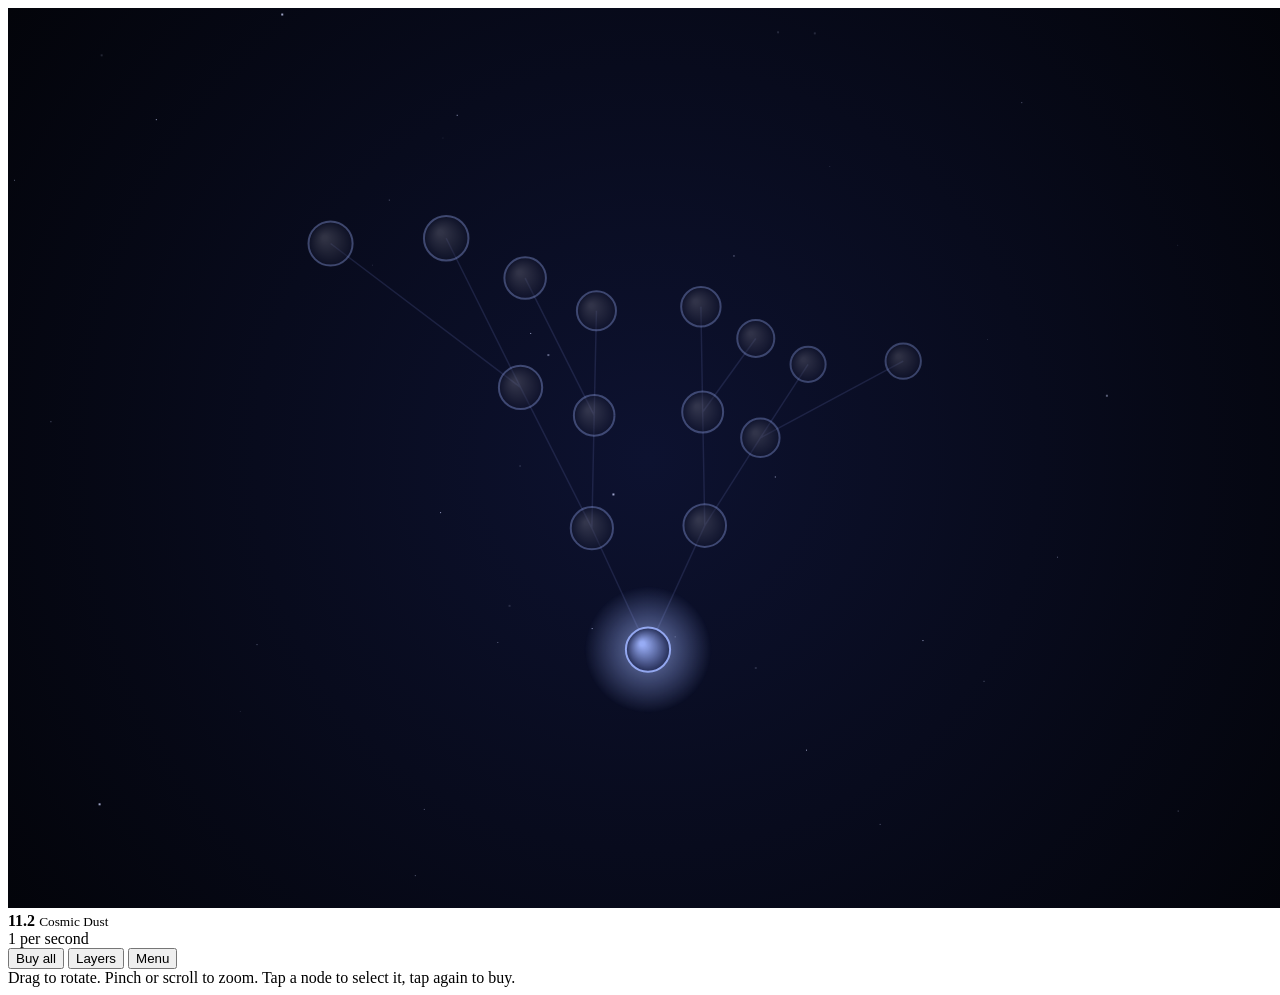
==== index.html @ a91cc4de "Add files via upload" ====
<!doctype html>
<html lang="en">
<head>
<meta charset="utf-8">
<meta name="viewport" content="width=device-width, initial-scale=1, viewport-fit=cover, user-scalable=no">
<meta name="theme-color" content="#05060d">
<title>Galactic Upg Tree : Remade</title>
<meta name="description" content="Galactic Upg Tree : Remade, a 3D incremental upgrade tree. Buy glowing nodes, then collapse your progress into stars, nebulae and galaxies.">
<link rel="stylesheet" href="style.css">
</head>
<body>
<canvas id="cv" aria-label="3D upgrade tree"></canvas>
<div id="hud">
  <div id="top">
    <div class="big"><b id="dust">10</b> <small>Cosmic Dust</small></div>
    <div class="sub"><span id="rate">0</span> per second</div>
    <div id="chips"></div>
  </div>
  <div id="btns">
    <button id="buyall">Buy all</button>
    <button id="layersBtn">Layers</button>
    <button id="menuBtn">Menu</button>
  </div>
  <aside id="layers" hidden></aside>
  <aside id="menu" hidden>
    <b>Galactic Upg Tree : Remade</b>
    <button id="music">Music: off</button>
    <button id="eco">Eco mode: off</button>
    <button id="cam">Reset camera</button>
    <button id="save">Save</button>
    <button id="export">Export save</button>
    <button id="import">Import save</button>
    <button id="reset">Hard reset</button>
    <p class="dim small">Autosaves every 10 seconds. Offline progress up to 12 hours.<br>Goal: reach 1e150 Cosmic Dust.</p>
  </aside>
  <div id="info" hidden>
    <b id="nm"></b><p id="fxd"></p><p id="cost"></p><p id="state" class="dim small"></p>
    <button id="buy">Buy</button>
  </div>
  <div id="hint">Drag to rotate. Pinch or scroll to zoom. Tap a node to select it, tap again to buy.</div>
</div>
<div id="toast" role="status" aria-live="polite"></div>
<script src="core.js"></script>
<script src="app.js"></script>
</body>
</html>
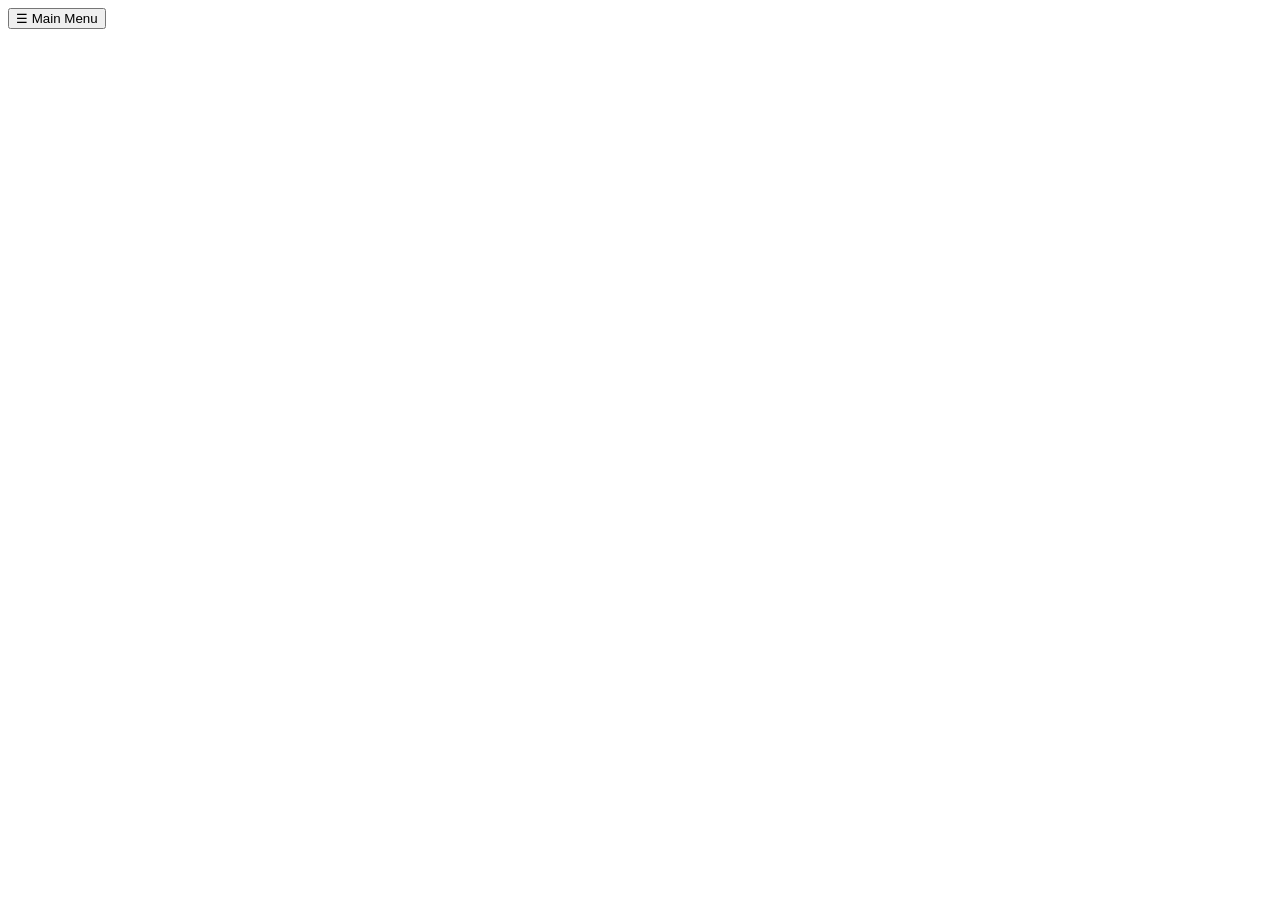
==== commit 0557071a: "Add files via upload" ====
--- a/index.html
+++ b/index.html
@@ -2,45 +2,21 @@
 <html lang="en">
 <head>
 <meta charset="utf-8">
-<meta name="viewport" content="width=device-width, initial-scale=1, viewport-fit=cover, user-scalable=no">
-<meta name="theme-color" content="#05060d">
-<title>Galactic Upg Tree : Remade</title>
-<meta name="description" content="Galactic Upg Tree : Remade, a 3D incremental upgrade tree. Buy glowing nodes, then collapse your progress into stars, nebulae and galaxies.">
-<link rel="stylesheet" href="style.css">
+<meta name="viewport" content="width=device-width, initial-scale=1">
+<title>Main Menu</title>
+<meta name="description" content="Main Menu: a tiny desktop in the browser with folders, games and a command-line app.">
+<link rel="stylesheet" href="os/os.css">
 </head>
 <body>
-<canvas id="cv" aria-label="3D upgrade tree"></canvas>
-<div id="hud">
-  <div id="top">
-    <div class="big"><b id="dust">10</b> <small>Cosmic Dust</small></div>
-    <div class="sub"><span id="rate">0</span> per second</div>
-    <div id="chips"></div>
-  </div>
-  <div id="btns">
-    <button id="buyall">Buy all</button>
-    <button id="layersBtn">Layers</button>
-    <button id="menuBtn">Menu</button>
-  </div>
-  <aside id="layers" hidden></aside>
-  <aside id="menu" hidden>
-    <b>Galactic Upg Tree : Remade</b>
-    <button id="music">Music: off</button>
-    <button id="eco">Eco mode: off</button>
-    <button id="cam">Reset camera</button>
-    <button id="save">Save</button>
-    <button id="export">Export save</button>
-    <button id="import">Import save</button>
-    <button id="reset">Hard reset</button>
-    <p class="dim small">Autosaves every 10 seconds. Offline progress up to 12 hours.<br>Goal: reach 1e150 Cosmic Dust.</p>
-  </aside>
-  <div id="info" hidden>
-    <b id="nm"></b><p id="fxd"></p><p id="cost"></p><p id="state" class="dim small"></p>
-    <button id="buy">Buy</button>
-  </div>
-  <div id="hint">Drag to rotate. Pinch or scroll to zoom. Tap a node to select it, tap again to buy.</div>
+<div id="desktop" aria-label="Desktop"></div>
+<div id="wins"></div>
+<div id="menu" hidden></div>
+<div id="taskbar">
+  <button id="start">☰ Main Menu</button>
+  <div id="tasks"></div>
+  <span id="clock"></span>
 </div>
-<div id="toast" role="status" aria-live="polite"></div>
-<script src="core.js"></script>
-<script src="app.js"></script>
+<script src="os/fs.js"></script>
+<script src="os/os.js"></script>
 </body>
 </html>
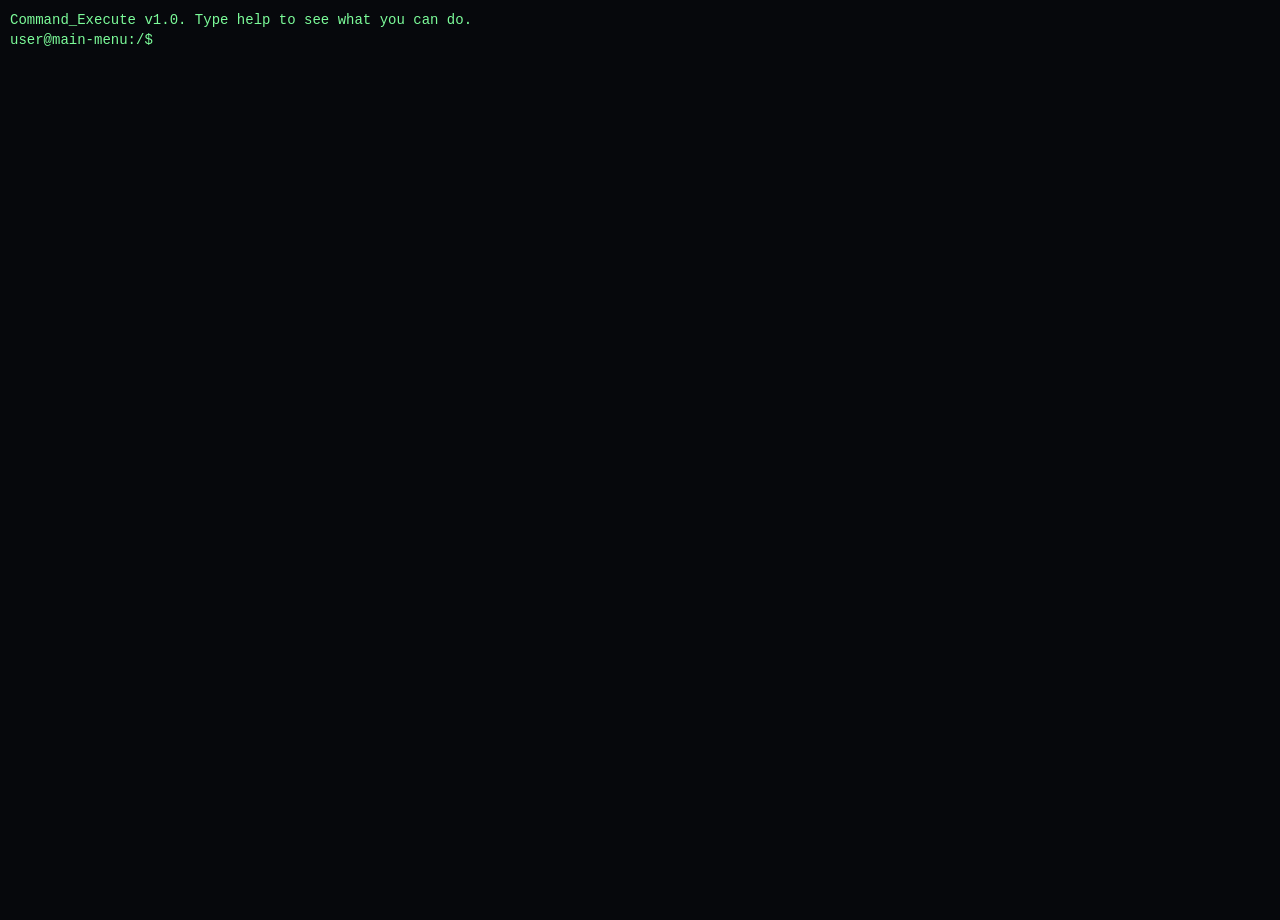
==== commit e9f36295: "Add files via upload" ====
--- a/index.html
+++ b/index.html
@@ -3,20 +3,20 @@
 <head>
 <meta charset="utf-8">
 <meta name="viewport" content="width=device-width, initial-scale=1">
-<title>Main Menu</title>
-<meta name="description" content="Main Menu: a tiny desktop in the browser with folders, games and a command-line app.">
-<link rel="stylesheet" href="os/os.css">
+<title>Command_Execute</title>
+<style>
+:root{--fg:#7CFC9A}
+html,body{height:100%;margin:0;background:#06080c;color:var(--fg);font:14px/1.45 ui-monospace,Menlo,Consolas,monospace}
+#term{height:100%;overflow:auto;padding:10px;cursor:text}
+#out div{white-space:pre-wrap;word-break:break-word}
+.err{color:#ff7b7b}.dim{opacity:.6}
+#line{display:flex;gap:8px}
+#in{flex:1;background:none;border:0;color:inherit;font:inherit;outline:none;caret-color:var(--fg)}
+</style>
 </head>
 <body>
-<div id="desktop" aria-label="Desktop"></div>
-<div id="wins"></div>
-<div id="menu" hidden></div>
-<div id="taskbar">
-  <button id="start">☰ Main Menu</button>
-  <div id="tasks"></div>
-  <span id="clock"></span>
-</div>
-<script src="os/fs.js"></script>
-<script src="os/os.js"></script>
+<div id="term"><div id="out"></div><div id="line"><span id="pr"></span><input id="in" autocomplete="off" autocapitalize="off" spellcheck="false" aria-label="Command"></div></div>
+<script src="../../os/fs.js"></script>
+<script src="terminal.js"></script>
 </body>
 </html>
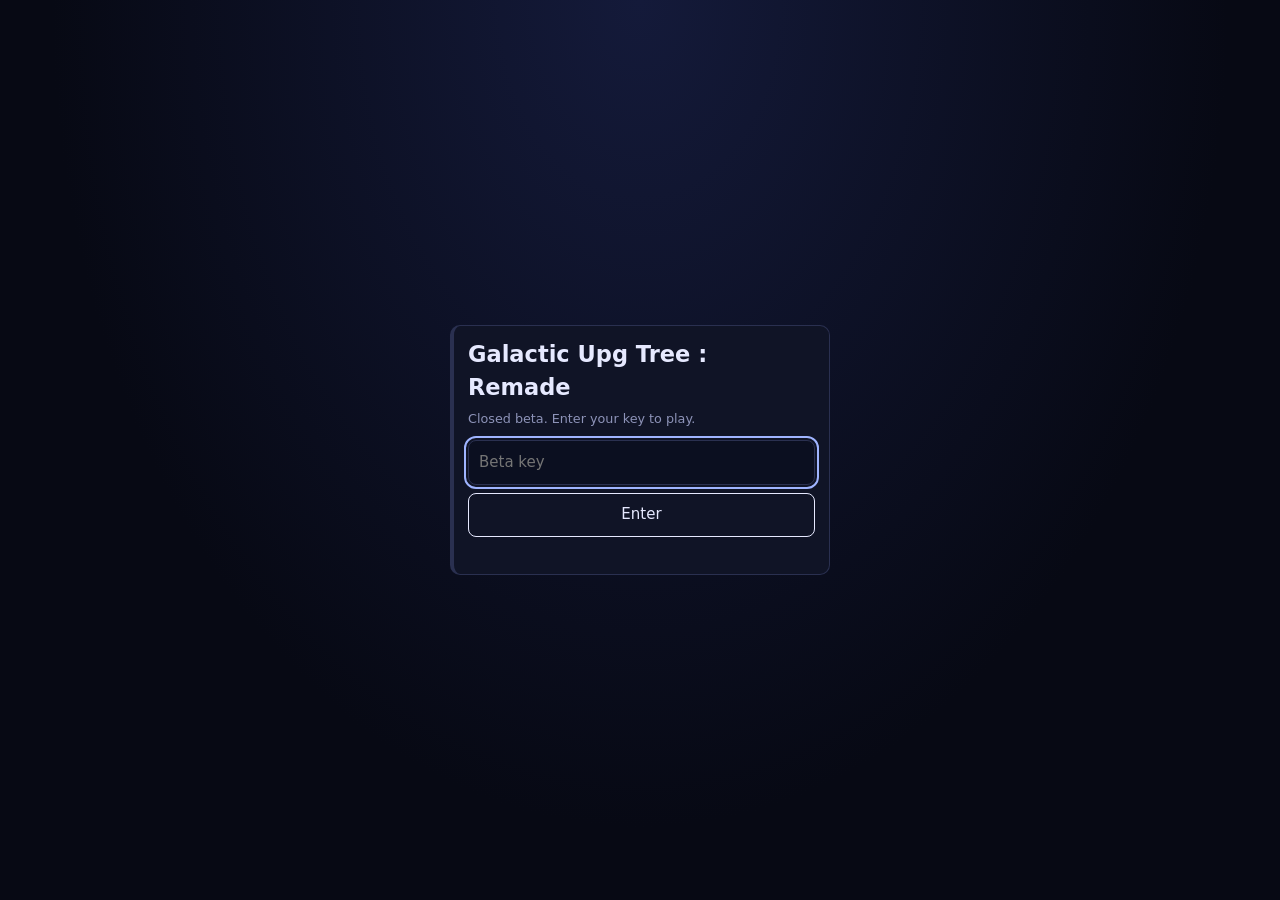
==== commit e5a073b3: "Add files via upload" ====
--- a/index.html
+++ b/index.html
@@ -2,21 +2,31 @@
 <html lang="en">
 <head>
 <meta charset="utf-8">
-<meta name="viewport" content="width=device-width, initial-scale=1">
-<title>Command_Execute</title>
-<style>
-:root{--fg:#7CFC9A}
-html,body{height:100%;margin:0;background:#06080c;color:var(--fg);font:14px/1.45 ui-monospace,Menlo,Consolas,monospace}
-#term{height:100%;overflow:auto;padding:10px;cursor:text}
-#out div{white-space:pre-wrap;word-break:break-word}
-.err{color:#ff7b7b}.dim{opacity:.6}
-#line{display:flex;gap:8px}
-#in{flex:1;background:none;border:0;color:inherit;font:inherit;outline:none;caret-color:var(--fg)}
-</style>
+<meta name="viewport" content="width=device-width, initial-scale=1, viewport-fit=cover">
+<meta name="theme-color" content="#070914">
+<title>Galactic Upg Tree : Remade</title>
+<meta name="description" content="Galactic Upg Tree : Remade, a 2D upgrade tree incremental with six reset layers, new currencies in every layer and generated music.">
+<link rel="stylesheet" href="style.css">
 </head>
-<body>
-<div id="term"><div id="out"></div><div id="line"><span id="pr"></span><input id="in" autocomplete="off" autocapitalize="off" spellcheck="false" aria-label="Command"></div></div>
-<script src="../../os/fs.js"></script>
-<script src="terminal.js"></script>
+<body class="locked">
+<div id="gate" hidden>
+  <div class="card">
+    <h2>Galactic Upg Tree : Remade</h2>
+    <p class="dim small">Closed beta. Enter your key to play.</p>
+    <input id="gateKey" type="text" autocomplete="off" autocapitalize="off" spellcheck="false" placeholder="Beta key" aria-label="Beta key">
+    <button id="gateBtn" class="go">Enter</button>
+    <p id="gateMsg" class="small" role="alert"></p>
+  </div>
+</div>
+<header>
+  <div class="big"><b id="dust">10</b> <small>Cosmic Dust</small></div>
+  <div class="sub"><span id="rate">0</span> per second</div>
+  <div id="chips"></div>
+  <nav id="tabs" role="tablist" aria-label="Layers"></nav>
+</header>
+<main id="main"></main>
+<canvas id="fx" aria-hidden="true"></canvas>
+<div id="toast" role="status" aria-live="polite"></div>
+<script src="gate.js"></script>
 </body>
 </html>
--- a/style.css
+++ b/style.css
@@ -0,0 +1,46 @@
+:root{--bg:#070914;--card:#101426;--line:#2a3050;--ink:#e6e9ff;--dim:#8d93b8;--acc:#9fb4ff;--ok:#a5d6a7;--warn:#ffe082}
+*{box-sizing:border-box;-webkit-tap-highlight-color:transparent}
+html{-webkit-text-size-adjust:100%}
+body{margin:0;background:radial-gradient(ellipse at top,#141a3a,var(--bg) 65%) fixed;color:var(--ink);font:15px/1.5 Verdana,Geneva,system-ui,sans-serif;padding:env(safe-area-inset-top) env(safe-area-inset-right) calc(env(safe-area-inset-bottom) + 30px) env(safe-area-inset-left)}
+header,main{max-width:980px;margin:0 auto;padding:0 12px}
+.big{font-size:clamp(1.3rem,5vw,1.9rem);margin-top:12px;overflow-wrap:anywhere}.big b{color:var(--acc);text-shadow:0 0 14px var(--acc)}.big small{font-size:.5em;color:var(--dim)}
+.sub{color:var(--dim)}
+#chips{display:flex;flex-wrap:wrap;gap:6px;margin:8px 0}
+.chip{border:1px solid var(--c);color:var(--c);border-radius:14px;padding:2px 10px;font-size:.82em}
+nav{display:flex;gap:6px;overflow-x:auto;padding:6px 0;scrollbar-width:thin}
+button{font:inherit;color:var(--ink);background:var(--card);border:1px solid var(--line);border-radius:8px;padding:8px 12px;min-height:44px;cursor:pointer;touch-action:manipulation;user-select:none;-webkit-touch-callout:none}
+button:hover:not(:disabled){border-color:var(--acc)}button:disabled{opacity:.4;cursor:not-allowed}
+nav button{flex:none;white-space:nowrap;border-color:var(--c,var(--line))}nav .on{background:#1a2142;color:var(--c,var(--acc))}
+nav .new{animation:glow 1.4s ease-in-out infinite}@keyframes glow{50%{box-shadow:0 0 12px var(--c)}}
+section[hidden]{display:none}
+.card{background:var(--card);border:1px solid var(--line);border-left:4px solid var(--c,var(--line));border-radius:10px;padding:12px 14px;margin:12px 0}
+.card h2,.card h3{margin:0 0 4px;color:var(--c,var(--ink))}.card p{margin:4px 0}
+.go{width:100%;margin-top:8px;border-color:var(--c)}
+.dim{color:var(--dim)}.small{font-size:.85em}
+.bar{height:8px;background:#1a2040;border-radius:4px;overflow:hidden;margin:8px 0}.bar i{display:block;height:100%;width:0;background:var(--c);transition:width .2s}
+.buys{display:grid;grid-template-columns:repeat(auto-fit,minmax(200px,1fr));gap:8px;margin-top:8px}
+.buys button{text-align:left;border-color:var(--c)}.buys small{display:block;color:var(--dim)}
+.tools{display:flex;gap:8px;flex-wrap:wrap;align-items:center;margin:10px 0}
+.treebox{overflow:auto;background:#0b0f20;border:1px solid var(--line);border-radius:10px;padding:14px;-webkit-overflow-scrolling:touch;max-height:75vh}
+.tree{position:relative}.tree svg{position:absolute;left:0;top:0;pointer-events:none}
+.tree path{fill:none;stroke:#2f3868;stroke-width:3}.tree path.on{stroke:var(--c)}
+.node{position:absolute;width:170px;height:78px;padding:6px 9px;text-align:left;display:flex;flex-direction:column;gap:1px;overflow:hidden;border-width:2px}
+.node b{font-size:.82em;line-height:1.15}.node small{font-size:.7em;color:var(--dim);line-height:1.15}.node .cost{margin-top:auto;font-size:.74em;color:var(--warn)}
+.node.owned{background:#17301d;border-color:var(--ok)}.node.ready{border-color:var(--warn)}.node.locked{opacity:.4}
+#fx{position:fixed;inset:0;width:100%;height:100%;display:none;z-index:9;cursor:pointer}
+#toast{position:fixed;left:50%;bottom:calc(env(safe-area-inset-bottom) + 16px);transform:translateX(-50%);background:#1a2042;padding:8px 14px;border-radius:8px;opacity:0;transition:opacity .25s;pointer-events:none;max-width:92vw;text-align:center;z-index:10}
+#toast.show{opacity:1}
+select,input[type=range]{font:inherit;color:var(--ink);background:var(--card);border:1px solid var(--line);border-radius:8px;padding:8px;min-height:44px}
+:focus-visible{outline:2px solid var(--acc);outline-offset:2px}
+@media (prefers-reduced-motion:reduce){#toast,.bar i{transition:none}nav .new{animation:none}}
+
+.node.hide{display:none}
+.ms{margin:4px 0 0;padding-left:18px}.ms li.done{color:var(--ok)}
+
+/* beta key gate */
+body.locked header,body.locked main{display:none}
+#gate{position:fixed;inset:0;display:flex;align-items:center;justify-content:center;padding:16px;z-index:20}
+#gate[hidden]{display:none}
+#gate .card{width:min(380px,100%)}
+#gate input{width:100%;margin-top:8px;font:inherit;color:var(--ink);background:#0b0f20;border:1px solid var(--line);border-radius:8px;padding:10px;min-height:44px}
+#gateMsg{color:#ef9a9a;min-height:1.4em;margin:8px 0 0}
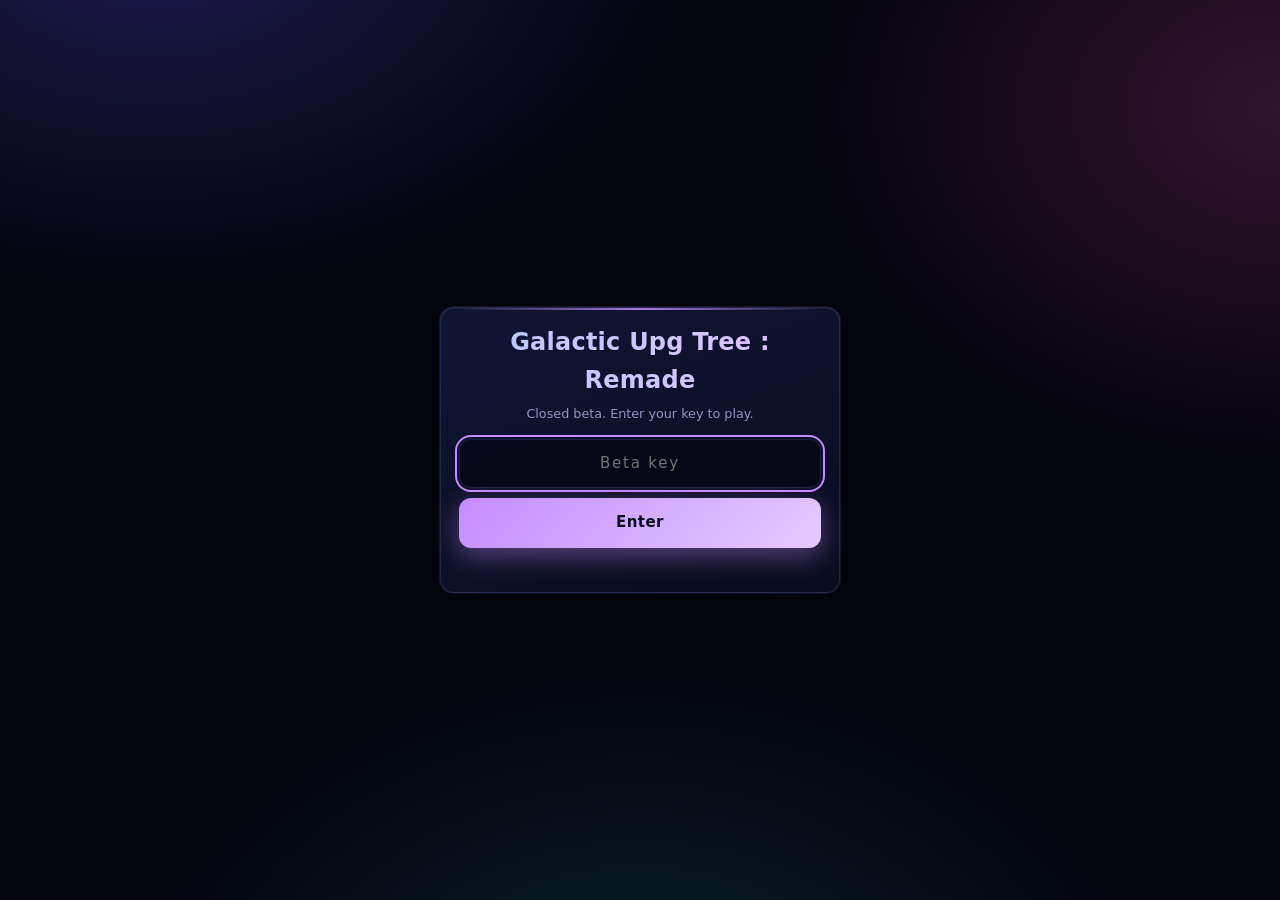
==== commit ae699879: "Add files via upload" ====
--- a/index.html
+++ b/index.html
@@ -9,6 +9,7 @@
 <link rel="stylesheet" href="style.css">
 </head>
 <body class="locked">
+<canvas id="bg" aria-hidden="true"></canvas>
 <div id="gate" hidden>
   <div class="card">
     <h2>Galactic Upg Tree : Remade</h2>
@@ -19,6 +20,7 @@
   </div>
 </div>
 <header>
+  <div class="brand">Galactic Upg Tree <i>: Remade</i></div>
   <div class="big"><b id="dust">10</b> <small>Cosmic Dust</small></div>
   <div class="sub"><span id="rate">0</span> per second</div>
   <div id="chips"></div>
--- a/style.css
+++ b/style.css
@@ -1,46 +1,66 @@
-:root{--bg:#070914;--card:#101426;--line:#2a3050;--ink:#e6e9ff;--dim:#8d93b8;--acc:#9fb4ff;--ok:#a5d6a7;--warn:#ffe082}
+/* Galactic Upg Tree : Remade, glass-and-glow theme */
+:root{--bg:#04050d;--ink:#e9edff;--dim:#8f98c4;--line:rgba(143,168,255,.16);--glass:rgba(14,18,42,.62);--acc:#8fa8ff;--acc2:#c58bff;--ok:#7be0a3;--warn:#ffd36b;--r:14px;--font:"Inter","Segoe UI",system-ui,-apple-system,Roboto,Helvetica,Arial,sans-serif}
 *{box-sizing:border-box;-webkit-tap-highlight-color:transparent}
-html{-webkit-text-size-adjust:100%}
-body{margin:0;background:radial-gradient(ellipse at top,#141a3a,var(--bg) 65%) fixed;color:var(--ink);font:15px/1.5 Verdana,Geneva,system-ui,sans-serif;padding:env(safe-area-inset-top) env(safe-area-inset-right) calc(env(safe-area-inset-bottom) + 30px) env(safe-area-inset-left)}
-header,main{max-width:980px;margin:0 auto;padding:0 12px}
-.big{font-size:clamp(1.3rem,5vw,1.9rem);margin-top:12px;overflow-wrap:anywhere}.big b{color:var(--acc);text-shadow:0 0 14px var(--acc)}.big small{font-size:.5em;color:var(--dim)}
-.sub{color:var(--dim)}
-#chips{display:flex;flex-wrap:wrap;gap:6px;margin:8px 0}
-.chip{border:1px solid var(--c);color:var(--c);border-radius:14px;padding:2px 10px;font-size:.82em}
-nav{display:flex;gap:6px;overflow-x:auto;padding:6px 0;scrollbar-width:thin}
-button{font:inherit;color:var(--ink);background:var(--card);border:1px solid var(--line);border-radius:8px;padding:8px 12px;min-height:44px;cursor:pointer;touch-action:manipulation;user-select:none;-webkit-touch-callout:none}
-button:hover:not(:disabled){border-color:var(--acc)}button:disabled{opacity:.4;cursor:not-allowed}
-nav button{flex:none;white-space:nowrap;border-color:var(--c,var(--line))}nav .on{background:#1a2142;color:var(--c,var(--acc))}
-nav .new{animation:glow 1.4s ease-in-out infinite}@keyframes glow{50%{box-shadow:0 0 12px var(--c)}}
-section[hidden]{display:none}
-.card{background:var(--card);border:1px solid var(--line);border-left:4px solid var(--c,var(--line));border-radius:10px;padding:12px 14px;margin:12px 0}
-.card h2,.card h3{margin:0 0 4px;color:var(--c,var(--ink))}.card p{margin:4px 0}
-.go{width:100%;margin-top:8px;border-color:var(--c)}
+html{-webkit-text-size-adjust:100%;scroll-behavior:smooth}
+body{margin:0;min-height:100vh;color:var(--ink);font:15px/1.55 var(--font);background:var(--bg);padding:env(safe-area-inset-top) env(safe-area-inset-right) calc(env(safe-area-inset-bottom) + 36px) env(safe-area-inset-left)}
+body::before{content:"";position:fixed;inset:0;z-index:-2;pointer-events:none;background:radial-gradient(900px 600px at 12% -8%,rgba(94,84,255,.28),transparent 60%),radial-gradient(800px 600px at 100% 12%,rgba(255,92,190,.18),transparent 60%),radial-gradient(900px 700px at 50% 120%,rgba(38,198,218,.16),transparent 60%)}
+#bg{position:fixed;inset:0;width:100%;height:100%;z-index:-1;pointer-events:none}
+header,main{max-width:1100px;margin:0 auto;padding:0 14px}
+header{position:sticky;top:0;z-index:5;padding-top:10px;background:linear-gradient(180deg,rgba(4,5,13,.92),rgba(4,5,13,.72) 78%,rgba(4,5,13,0));backdrop-filter:blur(10px);-webkit-backdrop-filter:blur(10px)}
+.brand{font-size:.72rem;letter-spacing:.32em;text-transform:uppercase;color:var(--dim)}.brand i{font-style:normal;color:var(--acc2)}
+.big{font-size:clamp(1.5rem,6vw,2.4rem);font-weight:700;letter-spacing:-.01em;line-height:1.15;overflow-wrap:anywhere;font-variant-numeric:tabular-nums}
+.big b{background:linear-gradient(90deg,#b9c8ff,#fff 45%,#d9b8ff);-webkit-background-clip:text;background-clip:text;color:transparent;filter:drop-shadow(0 0 14px rgba(143,168,255,.55))}
+.big small{font-size:.42em;font-weight:500;color:var(--dim);letter-spacing:.08em;text-transform:uppercase;margin-left:4px}
+.sub{color:var(--dim);font-variant-numeric:tabular-nums}.sub span{color:var(--ok);font-weight:600}
+#chips{display:flex;flex-wrap:wrap;gap:6px;margin:8px 0 2px}
+.chip{display:inline-flex;align-items:center;gap:6px;border:1px solid color-mix(in srgb,var(--c) 45%,transparent);background:color-mix(in srgb,var(--c) 10%,rgba(10,12,30,.7));color:var(--c);border-radius:999px;padding:2px 11px;font-size:.8em;font-weight:600;font-variant-numeric:tabular-nums}
+.chip::before{content:"";width:7px;height:7px;border-radius:50%;background:var(--c);box-shadow:0 0 8px var(--c)}
+nav{display:flex;gap:7px;overflow-x:auto;padding:8px 0 10px;scrollbar-width:none;-webkit-overflow-scrolling:touch}nav::-webkit-scrollbar{display:none}
+nav button{flex:none;display:inline-flex;align-items:center;gap:7px;white-space:nowrap;border-radius:999px;padding:7px 15px;min-height:42px;background:rgba(14,18,42,.55);border:1px solid var(--line);color:var(--dim);font-weight:600;font-size:.88em}
+nav button .ico{color:var(--c,var(--acc));font-size:1.1em;filter:drop-shadow(0 0 6px var(--c,var(--acc)))}
+nav button.on{color:#fff;background:linear-gradient(135deg,color-mix(in srgb,var(--c,var(--acc)) 38%,#10163a),#10163a);border-color:color-mix(in srgb,var(--c,var(--acc)) 70%,transparent);box-shadow:0 0 18px color-mix(in srgb,var(--c,var(--acc)) 35%,transparent)}
+nav .new{animation:glow 1.3s ease-in-out infinite}@keyframes glow{50%{box-shadow:0 0 22px var(--c),0 0 4px var(--c) inset}}
+button{font:inherit;color:var(--ink);cursor:pointer;touch-action:manipulation;user-select:none;-webkit-touch-callout:none;min-height:44px;border-radius:12px;padding:8px 14px;border:1px solid var(--line);background:linear-gradient(180deg,rgba(32,40,92,.7),rgba(16,20,50,.8));transition:transform .12s,box-shadow .2s,border-color .2s}
+button:hover:not(:disabled){transform:translateY(-1px);border-color:rgba(143,168,255,.55);box-shadow:0 6px 20px rgba(80,100,255,.22)}
+button:active:not(:disabled){transform:translateY(1px) scale(.99)}
+button:disabled{opacity:.38;cursor:not-allowed}
+section[hidden]{display:none}section:not([hidden]){animation:rise .28s ease-out}@keyframes rise{from{opacity:0;transform:translateY(8px)}}
+.card{position:relative;margin:14px 0;padding:16px 18px;border-radius:var(--r);background:linear-gradient(160deg,rgba(26,32,78,.62),var(--glass));border:1px solid var(--line);backdrop-filter:blur(10px);-webkit-backdrop-filter:blur(10px);box-shadow:0 10px 34px rgba(0,0,0,.4),inset 0 1px 0 rgba(255,255,255,.06),0 0 0 1px color-mix(in srgb,var(--c,transparent) 14%,transparent)}
+.card::before{content:"";position:absolute;left:18px;right:18px;top:0;height:2px;border-radius:2px;background:linear-gradient(90deg,transparent,var(--c,var(--acc)),transparent);opacity:.85}
+.card h2,.card h3{margin:0 0 4px;color:var(--c,var(--ink));letter-spacing:.01em}.card h2{font-size:1.3rem}.card h3{font-size:1.02rem}
+.card h2 .ico{filter:drop-shadow(0 0 8px var(--c))}.card p{margin:5px 0}.card b{font-variant-numeric:tabular-nums}
+.badge{display:inline-block;font-size:.62rem;font-weight:800;letter-spacing:.14em;text-transform:uppercase;padding:2px 8px;border-radius:999px;color:#10122a;background:linear-gradient(90deg,var(--c,var(--acc)),#fff);vertical-align:middle;margin-right:6px}
+.go{width:100%;margin-top:10px;min-height:50px;font-weight:800;letter-spacing:.03em;color:#0b0d20;border:0;background:linear-gradient(135deg,var(--c),color-mix(in srgb,var(--c) 45%,#fff));box-shadow:0 8px 26px color-mix(in srgb,var(--c) 40%,transparent)}
+.go:hover:not(:disabled){box-shadow:0 10px 34px color-mix(in srgb,var(--c) 65%,transparent);border-color:transparent}
+.go:disabled{color:var(--dim);background:rgba(30,36,80,.6);box-shadow:none;border:1px solid var(--line)}
 .dim{color:var(--dim)}.small{font-size:.85em}
-.bar{height:8px;background:#1a2040;border-radius:4px;overflow:hidden;margin:8px 0}.bar i{display:block;height:100%;width:0;background:var(--c);transition:width .2s}
-.buys{display:grid;grid-template-columns:repeat(auto-fit,minmax(200px,1fr));gap:8px;margin-top:8px}
-.buys button{text-align:left;border-color:var(--c)}.buys small{display:block;color:var(--dim)}
-.tools{display:flex;gap:8px;flex-wrap:wrap;align-items:center;margin:10px 0}
-.treebox{overflow:auto;background:#0b0f20;border:1px solid var(--line);border-radius:10px;padding:14px;-webkit-overflow-scrolling:touch;max-height:75vh}
+.bar{height:9px;background:rgba(10,14,40,.9);border:1px solid var(--line);border-radius:6px;overflow:hidden;margin:10px 0}
+.bar i{display:block;height:100%;width:0;position:relative;background:linear-gradient(90deg,color-mix(in srgb,var(--c) 55%,#000),var(--c));transition:width .25s}
+.bar i::after{content:"";position:absolute;inset:0;background:linear-gradient(90deg,transparent,rgba(255,255,255,.55),transparent);transform:translateX(-100%);animation:shine 2.2s infinite}@keyframes shine{to{transform:translateX(100%)}}
+.buys,.fbtns{display:grid;grid-template-columns:repeat(auto-fit,minmax(210px,1fr));gap:9px;margin-top:10px}
+.buys button{text-align:left;border-color:color-mix(in srgb,var(--c) 38%,transparent)}.buys small{display:block;color:var(--dim);line-height:1.3}
+.fb{text-align:left;border-color:color-mix(in srgb,var(--c) 45%,transparent);background:linear-gradient(180deg,color-mix(in srgb,var(--c) 14%,#10163a),#0d1230)}
+.finfo{color:var(--ink);font-variant-numeric:tabular-nums}
+.tools{display:flex;gap:10px;flex-wrap:wrap;align-items:center;margin:14px 0 8px}.tools label{color:var(--dim);display:flex;gap:7px;align-items:center;min-height:44px}
+.treebox{overflow:auto;border-radius:var(--r);padding:16px;max-height:76vh;-webkit-overflow-scrolling:touch;border:1px solid var(--line);background:radial-gradient(rgba(143,168,255,.1) 1px,transparent 1.5px) 0 0/22px 22px,rgba(6,8,22,.72);box-shadow:inset 0 0 40px rgba(0,0,0,.45)}
 .tree{position:relative}.tree svg{position:absolute;left:0;top:0;pointer-events:none}
-.tree path{fill:none;stroke:#2f3868;stroke-width:3}.tree path.on{stroke:var(--c)}
-.node{position:absolute;width:170px;height:78px;padding:6px 9px;text-align:left;display:flex;flex-direction:column;gap:1px;overflow:hidden;border-width:2px}
-.node b{font-size:.82em;line-height:1.15}.node small{font-size:.7em;color:var(--dim);line-height:1.15}.node .cost{margin-top:auto;font-size:.74em;color:var(--warn)}
-.node.owned{background:#17301d;border-color:var(--ok)}.node.ready{border-color:var(--warn)}.node.locked{opacity:.4}
+.tree path{fill:none;stroke:rgba(110,125,210,.34);stroke-width:3;stroke-linecap:round}.tree path.on{stroke:var(--c);filter:drop-shadow(0 0 5px var(--c))}
+.node{position:absolute;width:170px;height:78px;padding:7px 10px;text-align:left;display:flex;flex-direction:column;gap:1px;overflow:hidden;border-radius:12px;border:1.5px solid rgba(143,168,255,.22);background:linear-gradient(160deg,rgba(26,32,78,.9),rgba(12,15,38,.95))}
+.node b{font-size:.8em;line-height:1.15}.node small{font-size:.68em;color:var(--dim);line-height:1.2}.node .cost{margin-top:auto;font-size:.72em;color:var(--warn);font-weight:700;font-variant-numeric:tabular-nums}
+.node.ready{border-color:var(--warn);animation:ready 1.6s ease-in-out infinite}@keyframes ready{50%{box-shadow:0 0 18px rgba(255,211,107,.55)}}
+.node.owned{border-color:var(--ok);background:linear-gradient(160deg,rgba(24,70,48,.92),rgba(10,32,24,.95));cursor:default;box-shadow:0 0 14px rgba(123,224,163,.22);animation:pop .45s ease-out}@keyframes pop{40%{transform:scale(1.06)}}
+.node.owned .cost{color:var(--ok)}.node.locked{opacity:.4}.node.hide{display:none}
+.ms{margin:4px 0 0;padding-left:18px}.ms li{margin:2px 0}.ms li.done{color:var(--ok)}
 #fx{position:fixed;inset:0;width:100%;height:100%;display:none;z-index:9;cursor:pointer}
-#toast{position:fixed;left:50%;bottom:calc(env(safe-area-inset-bottom) + 16px);transform:translateX(-50%);background:#1a2042;padding:8px 14px;border-radius:8px;opacity:0;transition:opacity .25s;pointer-events:none;max-width:92vw;text-align:center;z-index:10}
-#toast.show{opacity:1}
-select,input[type=range]{font:inherit;color:var(--ink);background:var(--card);border:1px solid var(--line);border-radius:8px;padding:8px;min-height:44px}
-:focus-visible{outline:2px solid var(--acc);outline-offset:2px}
-@media (prefers-reduced-motion:reduce){#toast,.bar i{transition:none}nav .new{animation:none}}
-
-.node.hide{display:none}
-.ms{margin:4px 0 0;padding-left:18px}.ms li.done{color:var(--ok)}
-
+#toast{position:fixed;left:50%;bottom:calc(env(safe-area-inset-bottom) + 18px);transform:translateX(-50%);padding:10px 18px;border-radius:999px;background:rgba(18,22,56,.92);border:1px solid rgba(143,168,255,.4);box-shadow:0 8px 30px rgba(0,0,0,.5);backdrop-filter:blur(8px);opacity:0;transition:opacity .25s,transform .25s;pointer-events:none;max-width:92vw;text-align:center;z-index:10}
+#toast.show{opacity:1;transform:translateX(-50%) translateY(-4px)}
+select,input[type=range]{font:inherit;color:var(--ink);background:rgba(10,14,40,.9);border:1px solid var(--line);border-radius:10px;padding:8px;min-height:44px;accent-color:var(--acc)}
+:focus-visible{outline:2px solid var(--acc2);outline-offset:2px}
 /* beta key gate */
 body.locked header,body.locked main{display:none}
-#gate{position:fixed;inset:0;display:flex;align-items:center;justify-content:center;padding:16px;z-index:20}
-#gate[hidden]{display:none}
-#gate .card{width:min(380px,100%)}
-#gate input{width:100%;margin-top:8px;font:inherit;color:var(--ink);background:#0b0f20;border:1px solid var(--line);border-radius:8px;padding:10px;min-height:44px}
-#gateMsg{color:#ef9a9a;min-height:1.4em;margin:8px 0 0}
+#gate{position:fixed;inset:0;display:flex;align-items:center;justify-content:center;padding:16px;z-index:20}#gate[hidden]{display:none}
+#gate .card{width:min(400px,100%);text-align:center;--c:var(--acc2)}#gate h2{font-size:1.5rem;background:linear-gradient(90deg,#b9c8ff,#e2c2ff);-webkit-background-clip:text;background-clip:text;color:transparent}
+#gate input{width:100%;margin-top:10px;font:inherit;text-align:center;letter-spacing:.12em;color:var(--ink);background:rgba(6,8,22,.9);border:1px solid var(--line);border-radius:12px;padding:12px;min-height:48px}
+#gateMsg{color:#ff9aa8;min-height:1.4em;margin:10px 0 0}
+@media (max-width:560px){.card{padding:14px}.buys,.fbtns{grid-template-columns:1fr}header{padding-top:6px}}
+@media (prefers-reduced-motion:reduce){*,*::before,*::after{animation:none!important;transition:none!important}}
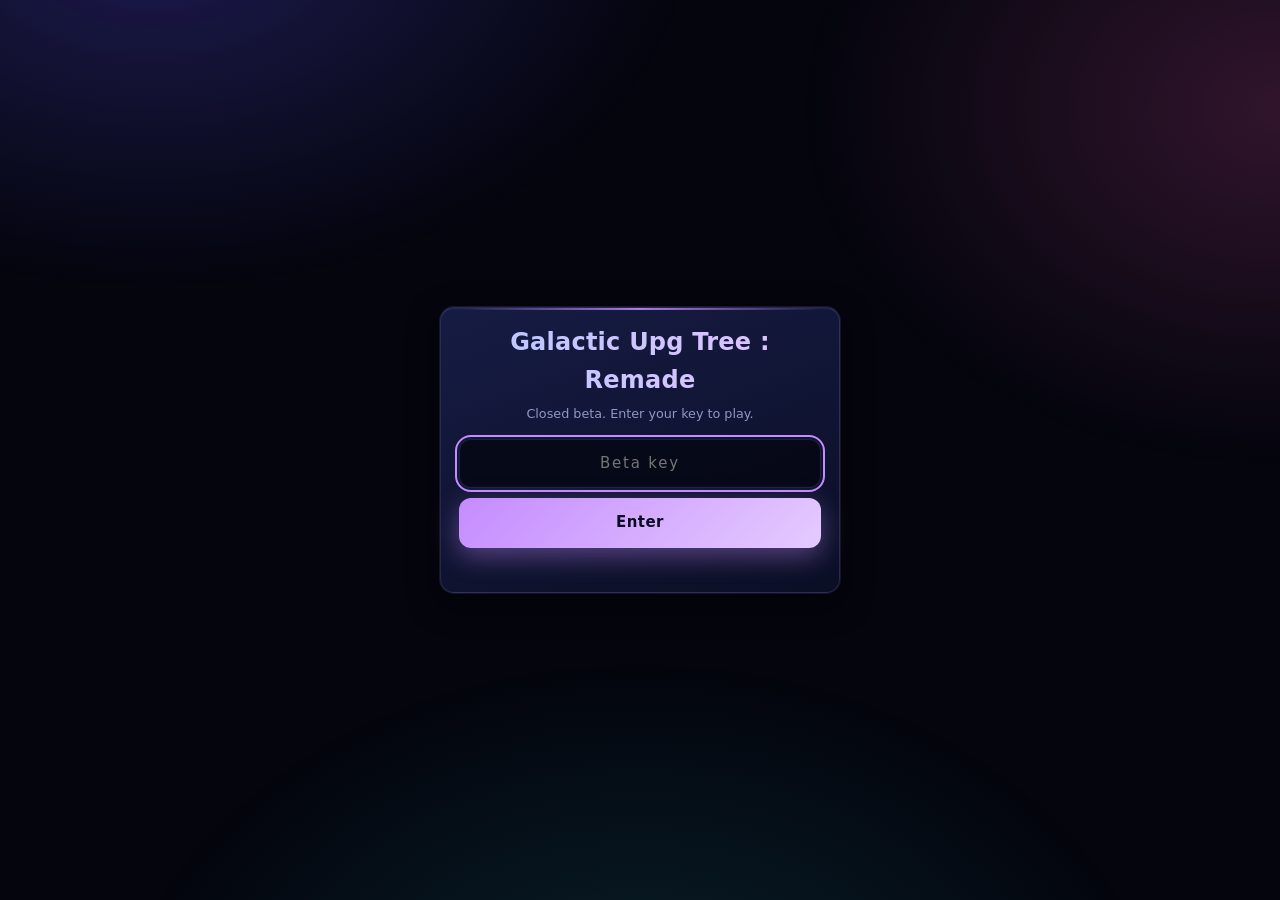
==== commit 9011f5e5: "Add files via upload" ====
--- a/index.html
+++ b/index.html
@@ -24,8 +24,8 @@
   <div class="big"><b id="dust">10</b> <small>Cosmic Dust</small></div>
   <div class="sub"><span id="rate">0</span> per second</div>
   <div id="chips"></div>
-  <nav id="tabs" role="tablist" aria-label="Layers"></nav>
 </header>
+<div id="navwrap"><nav id="tabs" role="tablist" aria-label="Layers"></nav></div>
 <main id="main"></main>
 <canvas id="fx" aria-hidden="true"></canvas>
 <div id="toast" role="status" aria-live="polite"></div>
--- a/style.css
+++ b/style.css
@@ -1,3 +1,4 @@
+[hidden]{display:none!important}   /* the hidden attribute must always win over any display value below */
 /* Galactic Upg Tree : Remade, glass-and-glow theme */
 :root{--bg:#04050d;--ink:#e9edff;--dim:#8f98c4;--line:rgba(143,168,255,.16);--glass:rgba(14,18,42,.62);--acc:#8fa8ff;--acc2:#c58bff;--ok:#7be0a3;--warn:#ffd36b;--r:14px;--font:"Inter","Segoe UI",system-ui,-apple-system,Roboto,Helvetica,Arial,sans-serif}
 *{box-sizing:border-box;-webkit-tap-highlight-color:transparent}
@@ -6,7 +7,7 @@
 body::before{content:"";position:fixed;inset:0;z-index:-2;pointer-events:none;background:radial-gradient(900px 600px at 12% -8%,rgba(94,84,255,.28),transparent 60%),radial-gradient(800px 600px at 100% 12%,rgba(255,92,190,.18),transparent 60%),radial-gradient(900px 700px at 50% 120%,rgba(38,198,218,.16),transparent 60%)}
 #bg{position:fixed;inset:0;width:100%;height:100%;z-index:-1;pointer-events:none}
 header,main{max-width:1100px;margin:0 auto;padding:0 14px}
-header{position:sticky;top:0;z-index:5;padding-top:10px;background:linear-gradient(180deg,rgba(4,5,13,.92),rgba(4,5,13,.72) 78%,rgba(4,5,13,0));backdrop-filter:blur(10px);-webkit-backdrop-filter:blur(10px)}
+header{padding-top:10px}
 .brand{font-size:.72rem;letter-spacing:.32em;text-transform:uppercase;color:var(--dim)}.brand i{font-style:normal;color:var(--acc2)}
 .big{font-size:clamp(1.5rem,6vw,2.4rem);font-weight:700;letter-spacing:-.01em;line-height:1.15;overflow-wrap:anywhere;font-variant-numeric:tabular-nums}
 .big b{background:linear-gradient(90deg,#b9c8ff,#fff 45%,#d9b8ff);-webkit-background-clip:text;background-clip:text;color:transparent;filter:drop-shadow(0 0 14px rgba(143,168,255,.55))}
@@ -15,7 +16,8 @@
 #chips{display:flex;flex-wrap:wrap;gap:6px;margin:8px 0 2px}
 .chip{display:inline-flex;align-items:center;gap:6px;border:1px solid color-mix(in srgb,var(--c) 45%,transparent);background:color-mix(in srgb,var(--c) 10%,rgba(10,12,30,.7));color:var(--c);border-radius:999px;padding:2px 11px;font-size:.8em;font-weight:600;font-variant-numeric:tabular-nums}
 .chip::before{content:"";width:7px;height:7px;border-radius:50%;background:var(--c);box-shadow:0 0 8px var(--c)}
-nav{display:flex;gap:7px;overflow-x:auto;padding:8px 0 10px;scrollbar-width:none;-webkit-overflow-scrolling:touch}nav::-webkit-scrollbar{display:none}
+#navwrap{position:sticky;top:0;z-index:5;margin-top:6px;background:linear-gradient(180deg,rgba(4,5,13,.94),rgba(4,5,13,.78));backdrop-filter:blur(10px);-webkit-backdrop-filter:blur(10px);border-bottom:1px solid rgba(143,168,255,.1)}
+nav{display:flex;gap:7px;max-width:1100px;margin:0 auto;padding:8px 14px;overflow-x:auto;scrollbar-width:none;-webkit-overflow-scrolling:touch}nav::-webkit-scrollbar{display:none}nav::-webkit-scrollbar{display:none}
 nav button{flex:none;display:inline-flex;align-items:center;gap:7px;white-space:nowrap;border-radius:999px;padding:7px 15px;min-height:42px;background:rgba(14,18,42,.55);border:1px solid var(--line);color:var(--dim);font-weight:600;font-size:.88em}
 nav button .ico{color:var(--c,var(--acc));font-size:1.1em;filter:drop-shadow(0 0 6px var(--c,var(--acc)))}
 nav button.on{color:#fff;background:linear-gradient(135deg,color-mix(in srgb,var(--c,var(--acc)) 38%,#10163a),#10163a);border-color:color-mix(in srgb,var(--c,var(--acc)) 70%,transparent);box-shadow:0 0 18px color-mix(in srgb,var(--c,var(--acc)) 35%,transparent)}
@@ -25,7 +27,7 @@
 button:active:not(:disabled){transform:translateY(1px) scale(.99)}
 button:disabled{opacity:.38;cursor:not-allowed}
 section[hidden]{display:none}section:not([hidden]){animation:rise .28s ease-out}@keyframes rise{from{opacity:0;transform:translateY(8px)}}
-.card{position:relative;margin:14px 0;padding:16px 18px;border-radius:var(--r);background:linear-gradient(160deg,rgba(26,32,78,.62),var(--glass));border:1px solid var(--line);backdrop-filter:blur(10px);-webkit-backdrop-filter:blur(10px);box-shadow:0 10px 34px rgba(0,0,0,.4),inset 0 1px 0 rgba(255,255,255,.06),0 0 0 1px color-mix(in srgb,var(--c,transparent) 14%,transparent)}
+.card{position:relative;margin:14px 0;padding:16px 18px;border-radius:var(--r);background:linear-gradient(160deg,rgba(26,32,78,.86),rgba(12,16,40,.9));border:1px solid var(--line);backdrop-filter:blur(10px);-webkit-backdrop-filter:blur(10px);box-shadow:0 10px 34px rgba(0,0,0,.4),inset 0 1px 0 rgba(255,255,255,.06),0 0 0 1px color-mix(in srgb,var(--c,transparent) 14%,transparent)}
 .card::before{content:"";position:absolute;left:18px;right:18px;top:0;height:2px;border-radius:2px;background:linear-gradient(90deg,transparent,var(--c,var(--acc)),transparent);opacity:.85}
 .card h2,.card h3{margin:0 0 4px;color:var(--c,var(--ink));letter-spacing:.01em}.card h2{font-size:1.3rem}.card h3{font-size:1.02rem}
 .card h2 .ico{filter:drop-shadow(0 0 8px var(--c))}.card p{margin:5px 0}.card b{font-variant-numeric:tabular-nums}
@@ -57,10 +59,22 @@
 select,input[type=range]{font:inherit;color:var(--ink);background:rgba(10,14,40,.9);border:1px solid var(--line);border-radius:10px;padding:8px;min-height:44px;accent-color:var(--acc)}
 :focus-visible{outline:2px solid var(--acc2);outline-offset:2px}
 /* beta key gate */
-body.locked header,body.locked main{display:none}
+body.locked header,body.locked main,body.locked #navwrap{display:none}
 #gate{position:fixed;inset:0;display:flex;align-items:center;justify-content:center;padding:16px;z-index:20}#gate[hidden]{display:none}
 #gate .card{width:min(400px,100%);text-align:center;--c:var(--acc2)}#gate h2{font-size:1.5rem;background:linear-gradient(90deg,#b9c8ff,#e2c2ff);-webkit-background-clip:text;background-clip:text;color:transparent}
 #gate input{width:100%;margin-top:10px;font:inherit;text-align:center;letter-spacing:.12em;color:var(--ink);background:rgba(6,8,22,.9);border:1px solid var(--line);border-radius:12px;padding:12px;min-height:48px}
 #gateMsg{color:#ff9aa8;min-height:1.4em;margin:10px 0 0}
 @media (max-width:560px){.card{padding:14px}.buys,.fbtns{grid-template-columns:1fr}header{padding-top:6px}}
 @media (prefers-reduced-motion:reduce){*,*::before,*::after{animation:none!important;transition:none!important}}
+
+/* terminal + admin */
+.term .tout{height:120px;overflow:auto;background:rgba(2,3,10,.9);border:1px solid var(--line);border-radius:10px;padding:8px 10px;font:12.5px/1.5 ui-monospace,SFMono-Regular,Menlo,Consolas,monospace;color:#9be8b0}
+.term .tout div{white-space:pre-wrap;word-break:break-word}
+.term .tline{display:flex;gap:8px;align-items:center;margin-top:8px;font:13px ui-monospace,SFMono-Regular,Menlo,Consolas,monospace;color:#9be8b0}
+.term .tline input{flex:1;min-width:0;background:rgba(2,3,10,.9);border:1px solid var(--line);border-radius:8px;color:#d6ffe0;font:inherit;padding:8px 10px;min-height:40px}
+.adm .arow{display:flex;flex-wrap:wrap;gap:8px;align-items:center;margin:10px 0;padding-top:10px;border-top:1px solid var(--line)}
+.adm .arow b{flex:0 0 100%}.adm .arow button{min-height:40px;padding:6px 12px;font-size:.85em}
+.adm input{width:min(280px,100%);font:inherit;color:var(--ink);background:rgba(6,8,22,.9);border:1px solid var(--line);border-radius:10px;padding:8px;min-height:42px}
+#admMsg{color:#ff9aa8}
+
+@media (max-width:560px){#chips{flex-wrap:nowrap;overflow-x:auto;scrollbar-width:none;padding-bottom:2px}#chips::-webkit-scrollbar{display:none}.chip{flex:none}nav button{padding:6px 12px;min-height:40px}}
